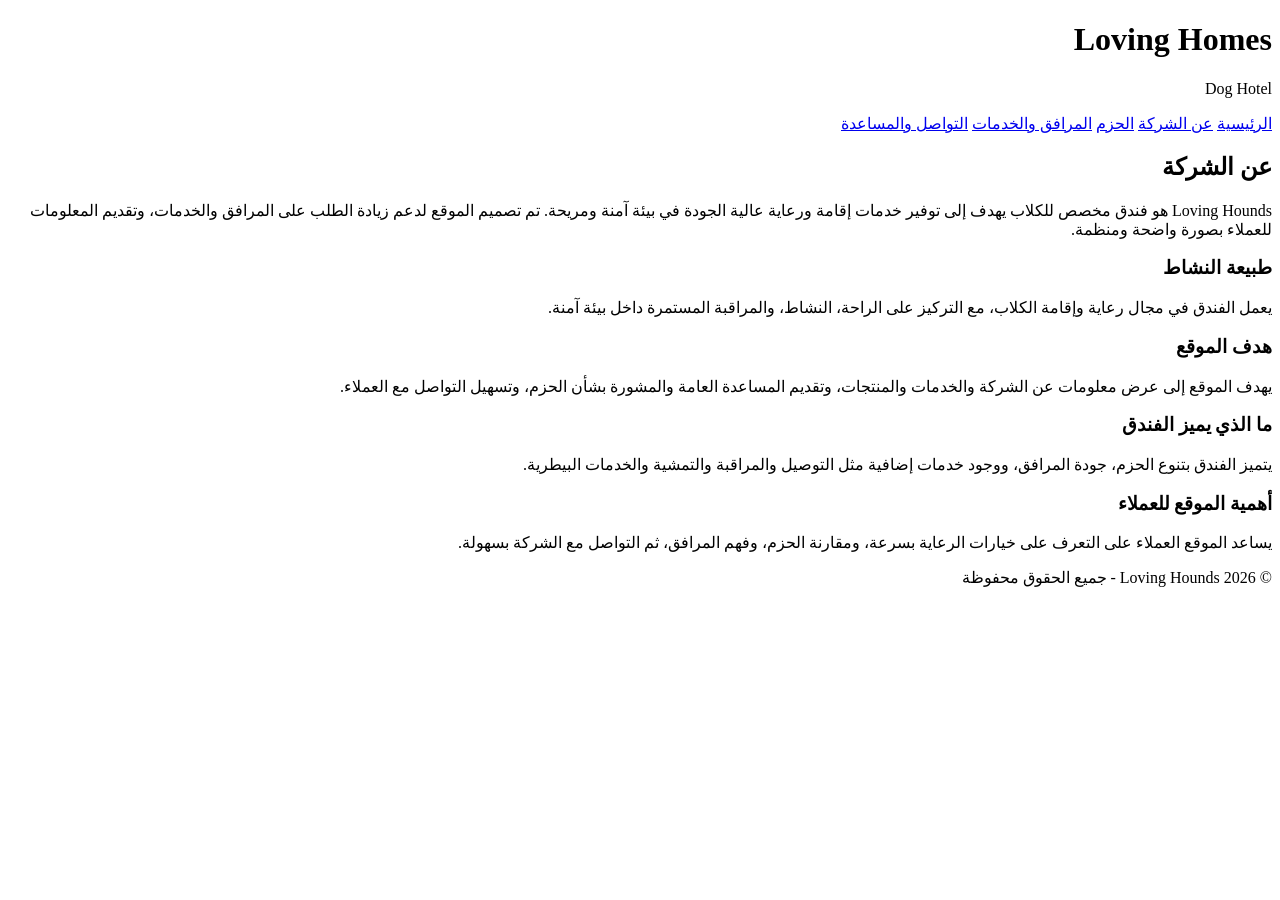
==== about.html @ 6aa20cd6 "Add files via upload" ====
<!DOCTYPE html>
<html lang="ar" dir="rtl">
<head>
  <meta charset="UTF-8" />
  <meta name="viewport" content="width=device-width, initial-scale=1.0" />
  <meta name="description" content="عن شركة Loving Homes" />
  <title>Loving Homes - عن الشركة</title>
  <link rel="stylesheet" href="Style.css" />
</head>
<body>
  <header>
    <div class="container header-box">
      <div class="logo">
        <h1>Loving Homes</h1>
        <p>Dog Hotel</p>
      </div>

      <nav>
        <a class="nav-btn" href="index.html">الرئيسية</a>
        <a class="nav-btn active" href="about.html">عن الشركة</a>
        <a class="nav-btn" href="packages.html">الحزم</a>
        <a class="nav-btn" href="facilities.html">المرافق والخدمات</a>
        <a class="nav-btn" href="contact.html">التواصل والمساعدة</a>
      </nav>
    </div>
  </header>

  <main class="container">
    <section class="section-block">
      <h2>عن الشركة</h2>

      <div class="card full-card">
        <p>
          Loving Hounds هو فندق مخصص للكلاب يهدف إلى توفير خدمات إقامة ورعاية
          عالية الجودة في بيئة آمنة ومريحة. تم تصميم الموقع لدعم زيادة الطلب على
          المرافق والخدمات، وتقديم المعلومات للعملاء بصورة واضحة ومنظمة.
        </p>
      </div>

      <div class="cards">
        <div class="card">
          <h3>طبيعة النشاط</h3>
          <p>
            يعمل الفندق في مجال رعاية وإقامة الكلاب، مع التركيز على الراحة،
            النشاط، والمراقبة المستمرة داخل بيئة آمنة.
          </p>
        </div>

        <div class="card">
          <h3>هدف الموقع</h3>
          <p>
            يهدف الموقع إلى عرض معلومات عن الشركة والخدمات والمنتجات، وتقديم
            المساعدة العامة والمشورة بشأن الحزم، وتسهيل التواصل مع العملاء.
          </p>
        </div>

        <div class="card">
          <h3>ما الذي يميز الفندق</h3>
          <p>
            يتميز الفندق بتنوع الحزم، جودة المرافق، ووجود خدمات إضافية مثل
            التوصيل والمراقبة والتمشية والخدمات البيطرية.
          </p>
        </div>

        <div class="card">
          <h3>أهمية الموقع للعملاء</h3>
          <p>
            يساعد الموقع العملاء على التعرف على خيارات الرعاية بسرعة، ومقارنة
            الحزم، وفهم المرافق، ثم التواصل مع الشركة بسهولة.
          </p>
        </div>
      </div>
    </section>
  </main>

  <footer>
    <div class="container">
      <p>© 2026 Loving Hounds - جميع الحقوق محفوظة</p>
    </div>
  </footer>
</body>
</html>
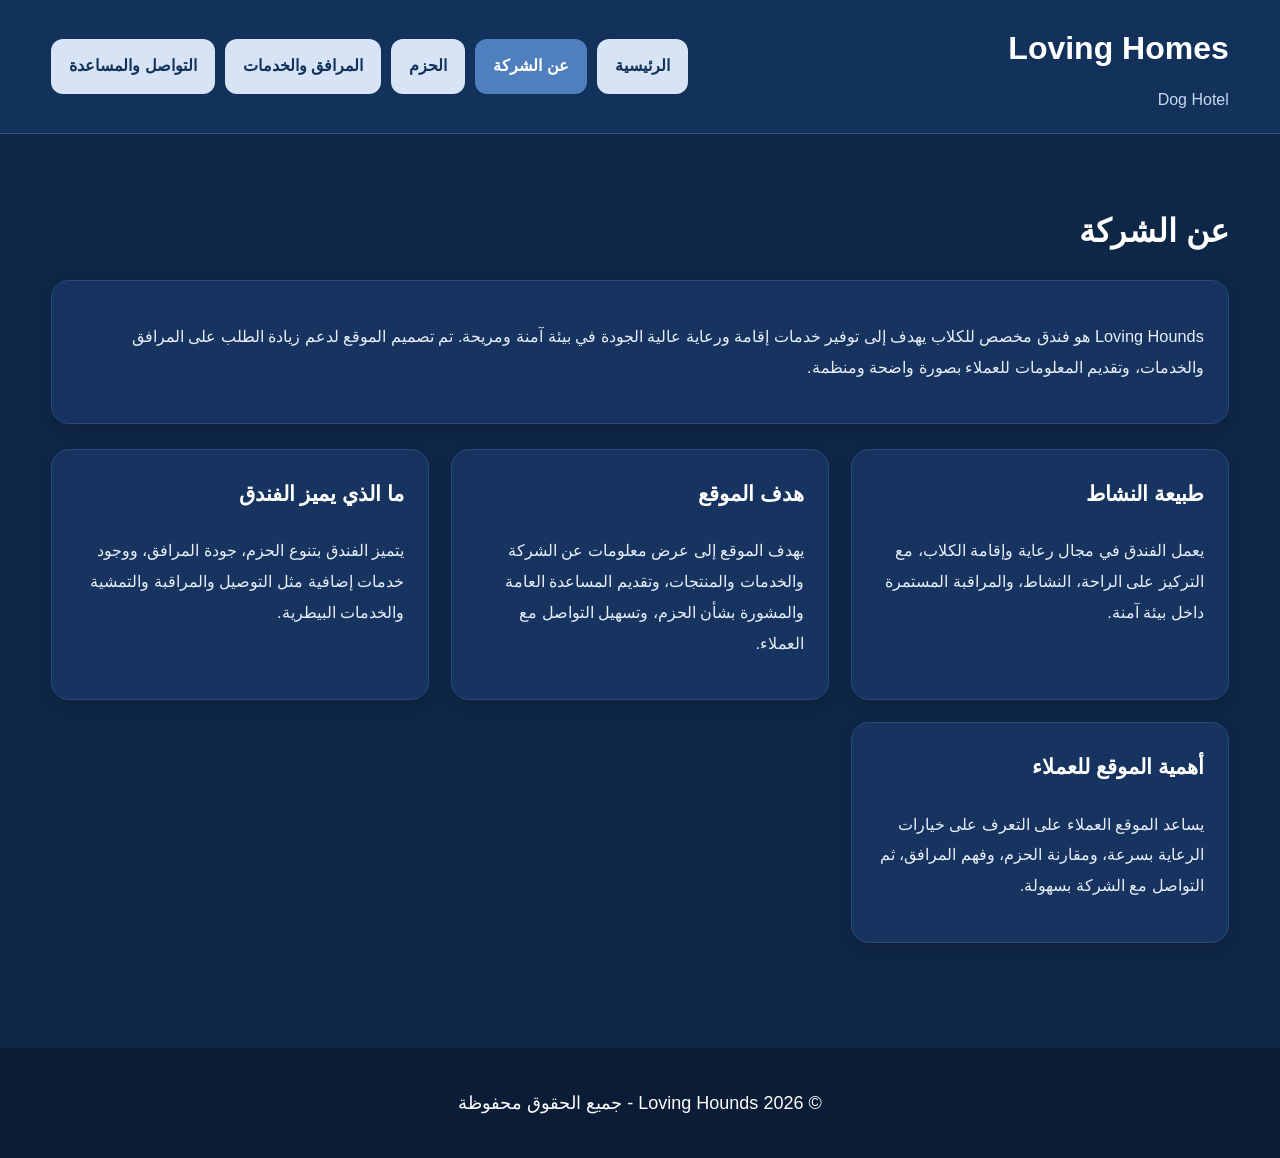
==== commit 3db1a152: "Fix HTML formatting and update stylesheet link" ====
--- a/about.html
+++ b/about.html
@@ -5,7 +5,7 @@
   <meta name="viewport" content="width=device-width, initial-scale=1.0" />
   <meta name="description" content="عن شركة Loving Homes" />
   <title>Loving Homes - عن الشركة</title>
-  <link rel="stylesheet" href="Style.css" />
+  <link rel="stylesheet" href="style.css" />
 </head>
 <body>
   <header>
@@ -79,4 +79,5 @@
     </div>
   </footer>
 </body>
-</html>+
+</html>
--- a/style.css
+++ b/style.css
@@ -0,0 +1,366 @@
+* {
+  box-sizing: border-box;
+}
+
+html {
+  scroll-behavior: smooth;
+}
+
+body {
+  margin: 0;
+  font-family: Tahoma, Arial, sans-serif;
+  background-color: #0f2747;
+  color: #f4f7fb;
+  direction: rtl;
+  line-height: 1.9;
+  font-size: 18px;
+}
+
+img {
+  max-width: 100%;
+  display: block;
+}
+
+a {
+  text-decoration: none;
+  color: inherit;
+}
+
+.container {
+  width: 92%;
+  max-width: 1200px;
+  margin: auto;
+}
+
+/* Header */
+header {
+  background-color: #12325c;
+  border-bottom: 1px solid #36527a;
+  position: sticky;
+  top: 0;
+  z-index: 1000;
+}
+
+.header-box {
+  display: flex;
+  justify-content: space-between;
+  align-items: center;
+  gap: 20px;
+  padding: 18px 0;
+  flex-wrap: wrap;
+}
+
+.logo h1 {
+  margin: 0;
+  color: #ffffff;
+  font-size: 2rem;
+}
+
+.logo p {
+  margin: 6px 0 0;
+  color: #c7d8ee;
+  font-size: 1rem;
+}
+
+nav {
+  display: flex;
+  flex-wrap: wrap;
+  gap: 10px;
+}
+
+.nav-btn {
+  background-color: #d6e4f5;
+  color: #12325c;
+  padding: 12px 18px;
+  border-radius: 12px;
+  font-weight: bold;
+  font-size: 1rem;
+  display: inline-block;
+  transition: 0.3s ease;
+}
+
+.nav-btn:hover,
+.nav-btn.active {
+  background-color: #4f80bd;
+  color: #ffffff;
+}
+
+/* Main */
+main {
+  padding: 40px 0;
+  min-height: 80vh;
+}
+
+.section-block {
+  margin-bottom: 30px;
+}
+
+.section-block h2 {
+  font-size: 2rem;
+  margin-bottom: 18px;
+  color: #ffffff;
+}
+
+.section-intro {
+  margin-bottom: 20px;
+  color: #d8e6f6;
+}
+
+/* Hero */
+.hero {
+  background: linear-gradient(to left, #173a6b, #244d86);
+  padding: 45px;
+  border-radius: 20px;
+  margin-bottom: 35px;
+  box-shadow: 0 6px 18px rgba(0, 0, 0, 0.2);
+}
+
+.hero-text h2 {
+  margin-top: 0;
+  color: #ffffff;
+  font-size: 2.2rem;
+}
+
+.hero-text p {
+  font-size: 1.05rem;
+  color: #e7eef8;
+}
+
+.hero-buttons {
+  margin-top: 22px;
+  display: flex;
+  gap: 12px;
+  flex-wrap: wrap;
+}
+
+/* Buttons */
+.btn,
+.back-btn {
+  background-color: #4f80bd;
+  color: #ffffff;
+  padding: 12px 18px;
+  border-radius: 12px;
+  font-weight: bold;
+  font-size: 1rem;
+  display: inline-block;
+  transition: 0.3s ease;
+  border: none;
+  cursor: pointer;
+}
+
+.btn:hover,
+.back-btn:hover {
+  background-color: #3f6ca4;
+}
+
+.btn.secondary {
+  background-color: #d6e4f5;
+  color: #12325c;
+}
+
+.btn.secondary:hover {
+  background-color: #bdd3eb;
+}
+
+.back-btn {
+  margin-bottom: 20px;
+}
+
+/* Cards */
+.cards {
+  display: grid;
+  grid-template-columns: repeat(3, 1fr);
+  gap: 22px;
+  margin-bottom: 28px;
+}
+
+.card {
+  background-color: #16345f;
+  padding: 24px;
+  border-radius: 18px;
+  box-shadow: 0 5px 14px rgba(0, 0, 0, 0.16);
+  border: 1px solid #2a4b79;
+}
+
+.card h3,
+.card h2 {
+  margin-top: 0;
+  color: #ffffff;
+}
+
+.card p,
+.card li {
+  color: #e7eef8;
+  font-size: 1.02rem;
+}
+
+.full-card {
+  margin-bottom: 25px;
+}
+
+.featured {
+  border: 2px solid #7db1f1;
+}
+
+/* Clickable cards */
+.clickable-card {
+  cursor: pointer;
+  transition: transform 0.3s ease, box-shadow 0.3s ease;
+}
+
+.clickable-card:hover {
+  transform: translateY(-6px);
+  box-shadow: 0 10px 22px rgba(0, 0, 0, 0.22);
+}
+
+/* Images */
+.card-image,
+.detail-image,
+.gallery-image {
+  width: 100%;
+  border-radius: 14px;
+  margin-bottom: 15px;
+  object-fit: cover;
+}
+
+.card-image {
+  height: 240px;
+}
+
+.detail-image {
+  height: 420px;
+}
+
+.gallery-image {
+  height: 260px;
+}
+
+/* Detail layout */
+.detail-layout {
+  display: grid;
+  grid-template-columns: 1.1fr 1fr;
+  gap: 24px;
+  align-items: start;
+}
+
+.detail-image-box img {
+  width: 100%;
+  border-radius: 18px;
+  height: 430px;
+  object-fit: cover;
+  box-shadow: 0 5px 14px rgba(0, 0, 0, 0.2);
+}
+
+.detail-item {
+  margin-bottom: 18px;
+  padding-bottom: 14px;
+  border-bottom: 1px solid #32537d;
+}
+
+.detail-item h3 {
+  margin-bottom: 8px;
+  color: #dcecff;
+  font-size: 1.2rem;
+}
+
+/* Gallery */
+.image-gallery {
+  display: grid;
+  gap: 20px;
+  margin: 20px 0;
+}
+
+.four-images {
+  grid-template-columns: repeat(2, 1fr);
+}
+
+/* Contact */
+.contact-layout {
+  display: grid;
+  grid-template-columns: 1fr 1fr;
+  gap: 22px;
+}
+
+form label {
+  display: block;
+  margin-top: 12px;
+  margin-bottom: 6px;
+  font-weight: bold;
+  color: #ffffff;
+}
+
+form input,
+form textarea {
+  width: 100%;
+  padding: 13px;
+  border: 1px solid #5c7aa5;
+  border-radius: 10px;
+  font-family: inherit;
+  font-size: 1rem;
+  background: #f7fbff;
+  color: #222;
+}
+
+form input:focus,
+form textarea:focus {
+  outline: 2px solid #7db1f1;
+  border-color: #7db1f1;
+}
+
+.error {
+  display: block;
+  color: #ffd4d4;
+  font-size: 0.9rem;
+  min-height: 18px;
+  margin-top: 4px;
+}
+
+.status {
+  margin-top: 14px;
+  font-weight: bold;
+  color: #d9ecff;
+}
+
+/* Footer */
+footer {
+  background-color: #0b1d36;
+  color: white;
+  text-align: center;
+  padding: 20px 0;
+  margin-top: 35px;
+}
+
+/* Responsive */
+@media (max-width: 950px) {
+  .cards,
+  .contact-layout,
+  .detail-layout,
+  .four-images {
+    grid-template-columns: 1fr;
+  }
+
+  nav {
+    width: 100%;
+  }
+
+  .nav-btn {
+    flex: 1 1 150px;
+    text-align: center;
+  }
+
+  .detail-image-box img,
+  .detail-image,
+  .gallery-image,
+  .card-image {
+    height: auto;
+  }
+
+  body {
+    font-size: 16px;
+  }
+
+  .section-block h2,
+  .hero-text h2 {
+    font-size: 1.7rem;
+  }
+}
